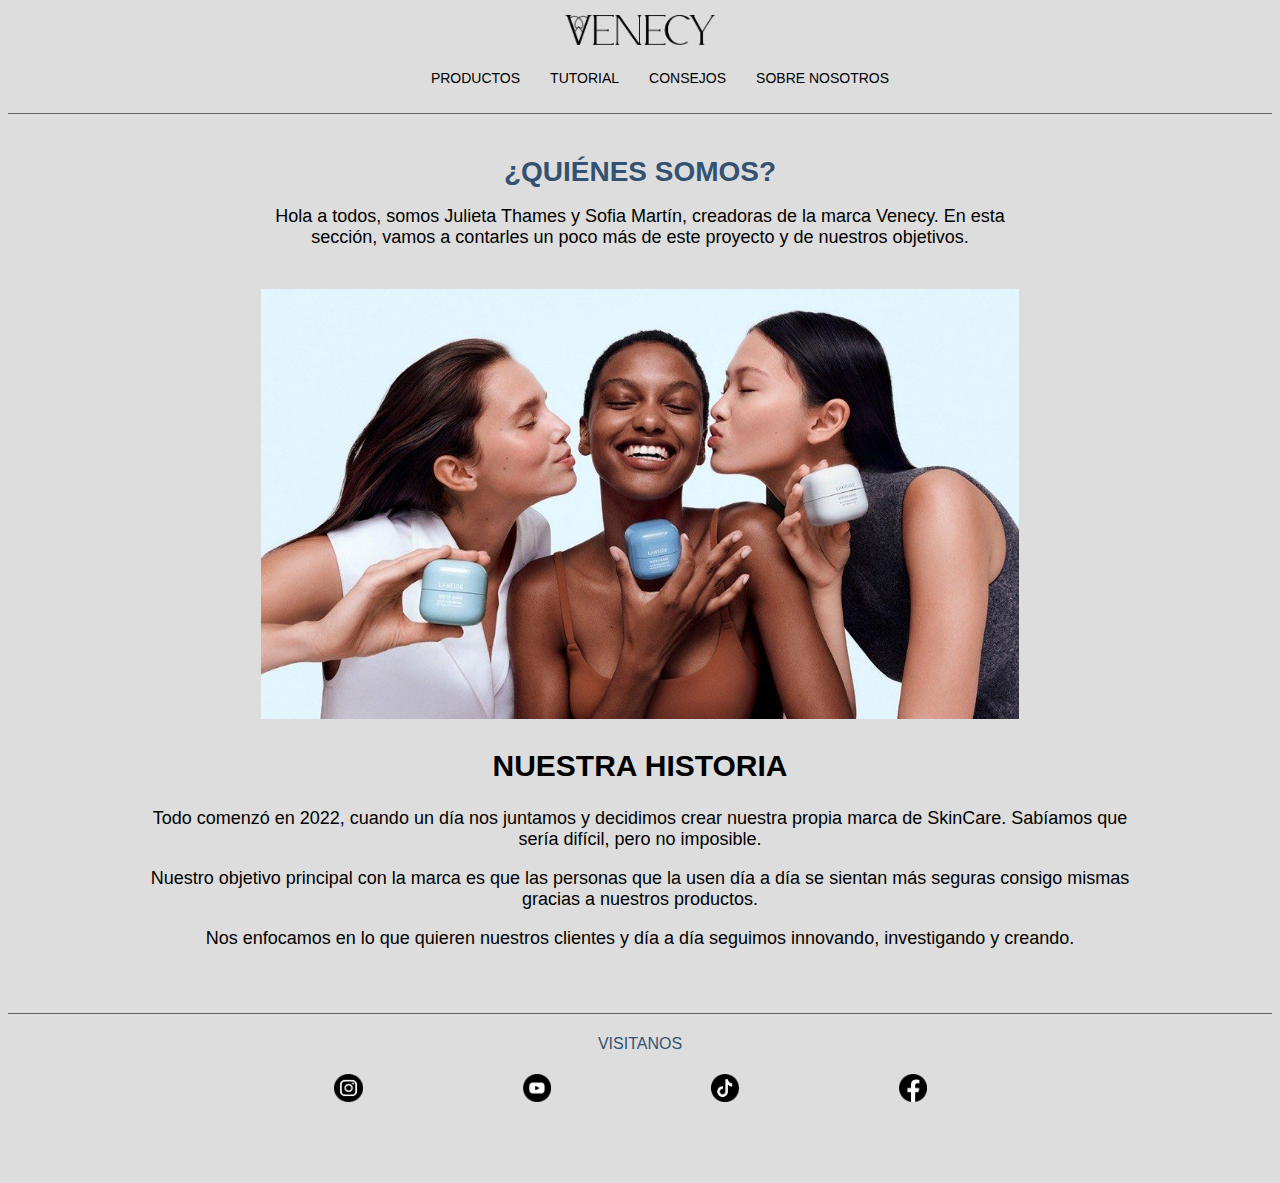
==== sobrenosotros.html @ df6f5f92 "Subiendo proyecto web" ====
<!DOCTYPE html>
<html>

<head>
  <meta charset="utf-8">
  <meta name="viewport" content="width=device-width">
  <title>Venecy / SobreNosotros</title>
  <link href="style.css" rel="stylesheet" type="text/css" />
</head>

<body>
  <header>
    <a href="index.html" ><img src="images/logo.png" id="logo"></a>
    <nav>
        <ul>
            <a href="productos.html" ><li>PRODUCTOS</li></a>
            <a href="tutorial.html"><li>TUTORIAL</li></a>
            <a href="consejos.html"><li>CONSEJOS</li></a>
            <a href="sobrenosotros.html"><li>SOBRE NOSOTROS</li></a>
        </ul>
    </nav>
  </header>
  <main>
    <br>
    <h1>¿QUIÉNES SOMOS?</h1>
    <p id="textosobrenos">Hola a todos, somos Julieta Thames y Sofia Martín, creadoras de la marca Venecy. En esta sección, vamos a contarles un poco más de este proyecto y de nuestros objetivos.</p>
    <br>
    <img id="fotoqs" src="images/sobrenosotros.png">
    <br>
    <h2>NUESTRA HISTORIA</h2>
    <p>Todo comenzó en 2022, cuando un día nos juntamos y decidimos crear nuestra propia marca de SkinCare. Sabíamos que sería difícil, pero no imposible. </p>
    <p>Nuestro objetivo principal con la marca es que las personas que la usen día a día se sientan más seguras consigo mismas gracias a nuestros productos. </p>
    <p>Nos enfocamos en lo que quieren nuestros clientes y día a día seguimos innovando, investigando y creando.</p>
    <br>
    <br>
  </main>
  <footer>
    <p id="visitanos">VISITANOS</p>
    <div class="containerf">
      <div class="instagram">
        <img id="logoig" src="images/instagram.png">
      </div>
      <div class="youtube">
        <img id="logoyt" src="images/youtube.png">
      </div>
      <div class="tiktok">
        <img id="logott" src="images/tiktok.png">
      </div>
      <div class="facebook">
        <img id="logofb" src="images/facebook.png">
      </div>
    </div>
  </footer>
</body>

</html>
---- style.css ----
html {
  height: 100%;
  width: 100%;
  background-color: #DDDDDD;
  font-family: "Inter Tight", sans-serif;
  font-optical-sizing: auto;
  font-style: normal;
}

@media (max-width: 480px) {    
  html {
    font-size: 12px;
  }
}

@media (min-width: 481px) and (max-width: 768px) {    
  html {
    font-size: 14px;
  }
}

@media (min-width: 769px) and (max-width: 1024px) {
  html {
    font-size: 16px;
  }
}

@media (min-width: 1025px) and (max-width: 1200px) {
  html {
    font-size: 18px;
  }
 }

@media (min-width: 1201px) {
  html {
    font-size: 20px;
  }
}


header{
  padding: 7px;
  border-bottom: #616161 solid 1px;
}

#logo{
  width: 12%;
  margin-left: 44%;
  margin-right: 44%;
}

nav ul {
  list-style-type: none;
  display: flex;
  justify-content: center;
  gap: 30px 30px;
}

nav li {
  font-size: 0.7rem;
}

nav a {
  color: #000000;
  text-decoration: none;
}

.videoprincipal {
  width: 100%;
}

h1 {
  text-align: center;
  font-size: 1.4rem;
  color:#335271;
}

.container1 {  
  display: grid;
  color: #335271;
  font-weight: bold;
  grid-template-columns: 1fr 1fr 1fr;
  grid-template-rows: 1fr;
  gap: 0px 0px;
  grid-auto-flow: row;
  grid-template-areas:
    "texto1 texto2 texto3";
  font-size: 0.8rem;
  padding-left: 15%;
  padding-right: 15%;
}

.texto1 { 
  grid-area: texto1;
  text-align: center;
}

.texto2 {
  grid-area: texto2; 
  text-align: center;
}

.texto3 {
  grid-area: texto3;
  text-align: center;
}

#texpp {
  text-align: center;
  padding: 1%;
  font-size: 0.8rem;
}



.container2 {  
  display: grid;
  grid-template-columns: 1fr 1fr 1fr;
  grid-template-rows: 1fr;
  grid-auto-columns: 1fr;
  gap: 0px 0px;
  grid-auto-flow: row;
  grid-template-areas:
    "video1 video2 video3";
  padding: 2px;
}

.video1 { 
  grid-area: video1;
  width: 70%;
  padding: 15%;
}

.video2 {
  grid-area: video2;
  width: 70%;
  padding: 15%;
}

.video3 { 
  grid-area: video3;
  width: 70%;
  padding: 15%;
}

#videocontenido {
  border-radius: 78px;
}

.container3 {  
  display: grid;
  grid-template-columns: 1fr 1fr;
  grid-template-rows: 1fr;
  gap: 0px 0px;
  grid-auto-flow: row;
  grid-template-areas:
    "waterBank Productos";
  font-size: 0.8rem;
}

.waterBank { 
  grid-area: waterBank; 
  text-align: left;
  padding-left: 5%; 
  color: #335271;
  font-weight: bold;
}

.Productos { 
  grid-area: Productos; 
  text-align: right;
  padding-right: 5%;
}

.container4 {  
  display: grid;
  grid-template-columns: 1fr 1fr 1fr;
  grid-template-rows: 1fr 1fr 1fr;
  gap: 0px 0px;
  grid-auto-flow: row;
  grid-template-areas:
    "gelHidratante cremaHidratante hidratanteIntensivo"
    "espumaLimpiadora cremaOjos tonicoRevitalizante"
    "serum tonicoExfoliante .";
  padding: 5%;
  margin-left: 12%;
  margin-right: 12%;
}


.gelHidratante { 
  grid-area: gelHidratante; 
  display: grid;
  padding: 5%;
}


.cremaHidratante { 
  grid-area: cremaHidratante; 
  display: grid;
  padding: 5%;
}


.hidratanteIntensivo { 
  grid-area: hidratanteIntensivo; 
  display: grid;
  padding: 5%;
}

.espumaLimpiadora { 
  grid-area: espumaLimpiadora;
  display: grid;
  padding: 5%;
}

.cremaOjos { 
  grid-area: cremaOjos; 
  display: grid;
  padding: 5%;
}

.tonicoRevitalizante { 
  grid-area: tonicoRevitalizante;
  display: grid;
  padding: 5%;
}

.serum { 
  grid-area: serum;
  display: grid;
  padding: 5%;
}

.tonicoExfoliante { 
  grid-area: tonicoExfoliante;
  display: grid;
  padding: 5%;
}

#productos {
  width: 90%;
}

#subtitulos {
  font-size: 0.85rem;
  text-align: center;
  display: flex;
  align-items: center;
  justify-content: center; 
  color: rgb(19, 39, 82);
  font-weight: bold;
}

#descripcion {
  font-size: 0.7rem;
  text-align: center;
  padding-left: 5%;
  padding-right: 5%;
  display: flex;
  align-items: center;
  justify-content: center; 
}

#especificacion {
  font-size: 0.7rem;
  text-align: center;
  padding-bottom: 2%;
}


#videotutorial {
  width: 50%;
  padding-left: 25%;
  padding-right: 25%;
  padding-bottom: 5%;
} 

#texlinea {
  text-align: center; 
  color: #335271;
  font-weight: bold;
}

.container5 {  
  display: grid;
  grid-template-columns: 1fr 1fr;
  grid-template-rows: 1fr 1fr 1fr;
  grid-auto-columns: 1fr;
  gap: 0px 0px;
  grid-auto-flow: row;
  grid-template-areas:
    "limpieza tonico"
    "emulsion contorno"
    "serum hidratante";
  padding-bottom: 5%;
  padding-top: 5%;
  margin-left: 15%;
  margin-right: 15%;
}

.limpieza { 
 grid-area: limpieza; 
}

.tonico { 
 grid-area: tonico; 
}

.emulsion { 
 grid-area: emulsion; 
}

.contorno { 
 grid-area: contorno; 
}

.serum {
 grid-area: serum; 
}

.hidratante { 
 grid-area: hidratante; 
}

#items {
  font-size: 1rem;
  text-align: left;
  padding-left: 25%;
}

#numero {
  font-weight: bold;
}

#ftutorial {
  width: 50%;
  padding-left: 25%;
}

#paso {
  font-size: 0.8rem;
  padding-left: 25%;
  padding-right: 25%;
  text-align: left;
}

p {
  text-align: center;
  font-size: 0.9rem;
  padding-left: 10%;
  padding-right: 10%;
}

#textoconsejos {
  margin-left: 15%;
  margin-right: 15%;
}

#cuidarlapiel {
  font-size: 1rem;
  font-weight: bold;
  color: #335271;
  text-align: center;
}

.container6 {  
  display: grid;
  grid-template-columns: 1fr 1fr;
  grid-template-rows: 1fr 1fr 1fr;
  gap: 0px 0px;
  grid-auto-flow: row;
  grid-template-areas:
    "consejot1 consejoi1"
    "consejoi2 consejot2"
    "consejot3 consejoi3";
  padding-bottom: 8%;
  margin-left: 10%;
  margin-right: 10%;
}

.consejot1 { 
  grid-area: consejot1;
  display: flex;
  align-items: center;
  justify-content: center; 
  padding-bottom: 4%;
}

.consejot2 { 
  grid-area: consejot2; 
  display: flex;
  align-items: center;
  justify-content: center; 
  padding-bottom: 4%;
}

.consejot3 { 
  grid-area: consejot3;
  display: flex;
  align-items: center;
  justify-content: center; 
  padding-bottom: 4%;
}

.consejoi3 { 
  grid-area: consejoi3; 
  padding-bottom: 4%;
}

.consejoi2 { 
  grid-area: consejoi2; 
  padding-bottom: 4%;
}

.consejoi1 { 
  grid-area: consejoi1; 
  padding-bottom: 4%;
}

#tipsiz {
  font-size: 0.9rem;
  text-align: left;
  padding-left: 20%;
}

#bold {
  font-weight: bold;
}

#tipsde {
  font-size: 0.9rem;
  text-align: right;
  padding-right: 20%;
  vertical-align: middle;
}

#fotoc {
  width: 60%;
  padding-left: 20%;
}

h2 {
  font-size: 1.5rem;
  text-align: center;
}

#textosobrenos {
  margin-left: 10%;
  margin-right: 10%;
}

#fotoqs {
  width: 60%;
  padding-left: 20%;
  padding-right: 20%;
}

footer{ 
  border-top: #616161 solid 1px;
  padding: 5px;
}

#visitanos{ 
  text-align: center;
  color: #335271;
  font-size: 0.8rem;
}

.containerf {  
  display: flex;
  grid-template-columns: 1fr 1fr 1fr 1fr;
  grid-template-rows: 1fr;
  gap: 0px 0px;
  grid-auto-flow: row;
  grid-template-areas:
    "instagram youtube tiktok facebook";
  padding-left: 20%;
  padding-right: 20%;
}

.instagram { 
  grid-area: instagram;
}

#logoig {
  width: 15%;
  padding: 37.5%;
  padding-top: 5px;
}

.youtube { 
  grid-area: youtube;
}

#logoyt {
  width: 15%;
  padding: 37.5%;
  padding-top: 5px;
}

.tiktok { 
  grid-area: tiktok; 
}

#logott {
  width: 15%;
  padding: 37.5%;
  padding-top: 5px;
}

.facebook { 
  grid-area: facebook; 
}

#logofb {
  width: 15%;
  padding: 37.5%;
  padding-top: 5px;
}
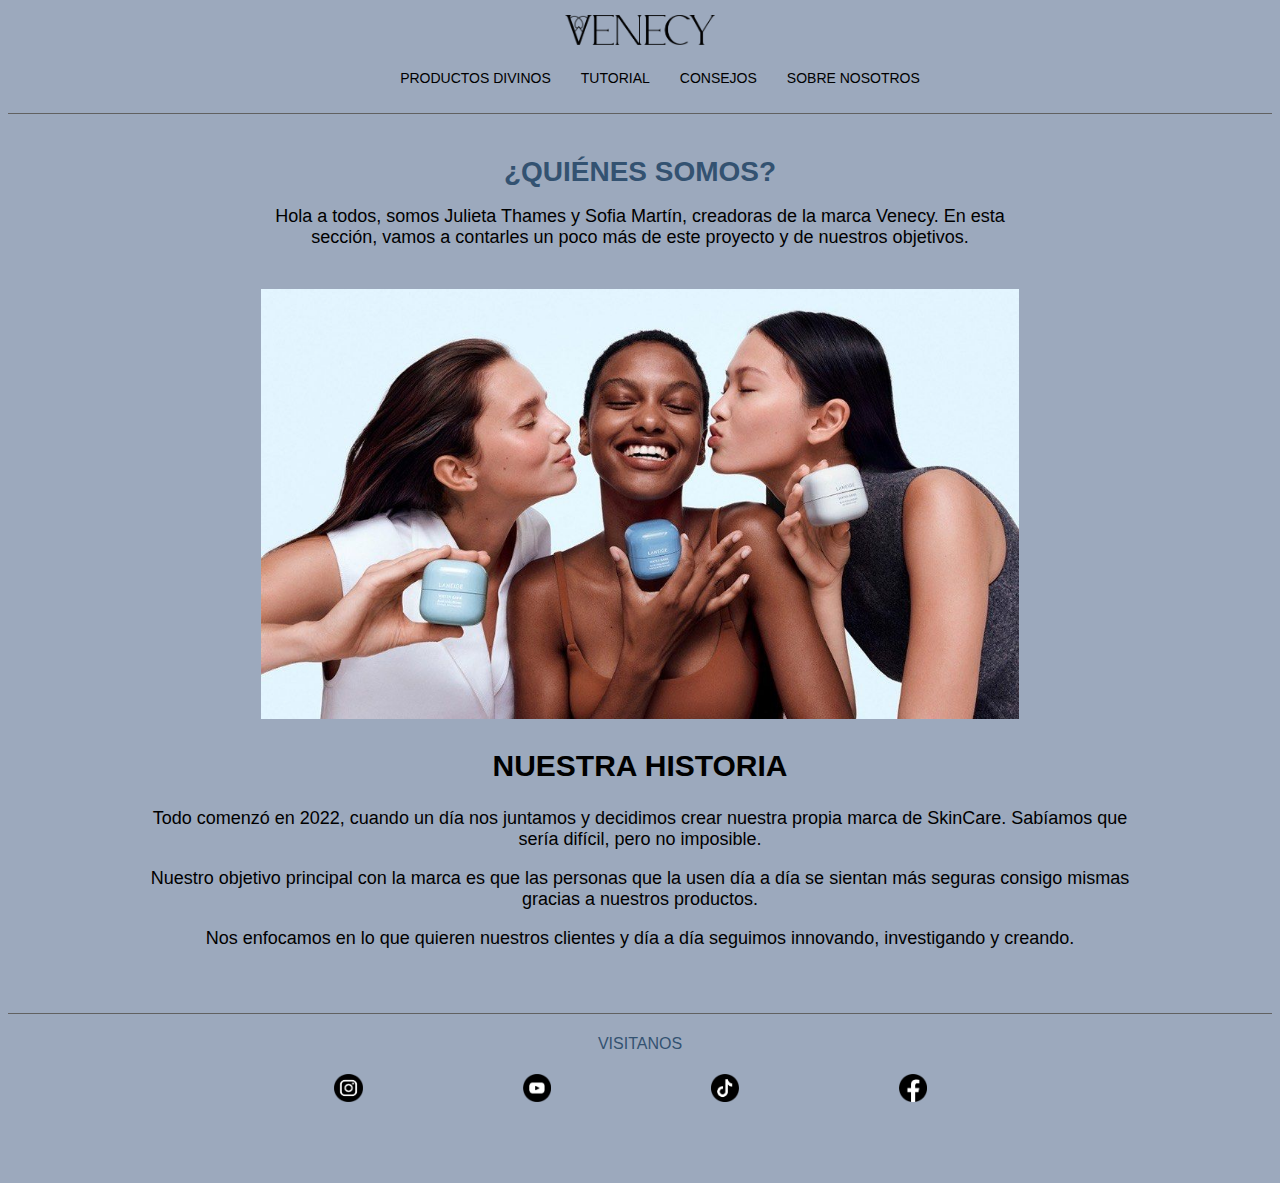
==== commit d2193394: "subiendo cambios" ====
--- a/sobrenosotros.html
+++ b/sobrenosotros.html
@@ -13,7 +13,7 @@
     <a href="index.html" ><img src="images/logo.png" id="logo"></a>
     <nav>
         <ul>
-            <a href="productos.html" ><li>PRODUCTOS</li></a>
+            <a href="productos.html" ><li>PRODUCTOS DIVINOS</li></a>
             <a href="tutorial.html"><li>TUTORIAL</li></a>
             <a href="consejos.html"><li>CONSEJOS</li></a>
             <a href="sobrenosotros.html"><li>SOBRE NOSOTROS</li></a>
--- a/style.css
+++ b/style.css
@@ -1,7 +1,7 @@
 html {
   height: 100%;
   width: 100%;
-  background-color: #DDDDDD;
+  background-color: #9ca9bd;
   font-family: "Inter Tight", sans-serif;
   font-optical-sizing: auto;
   font-style: normal;
